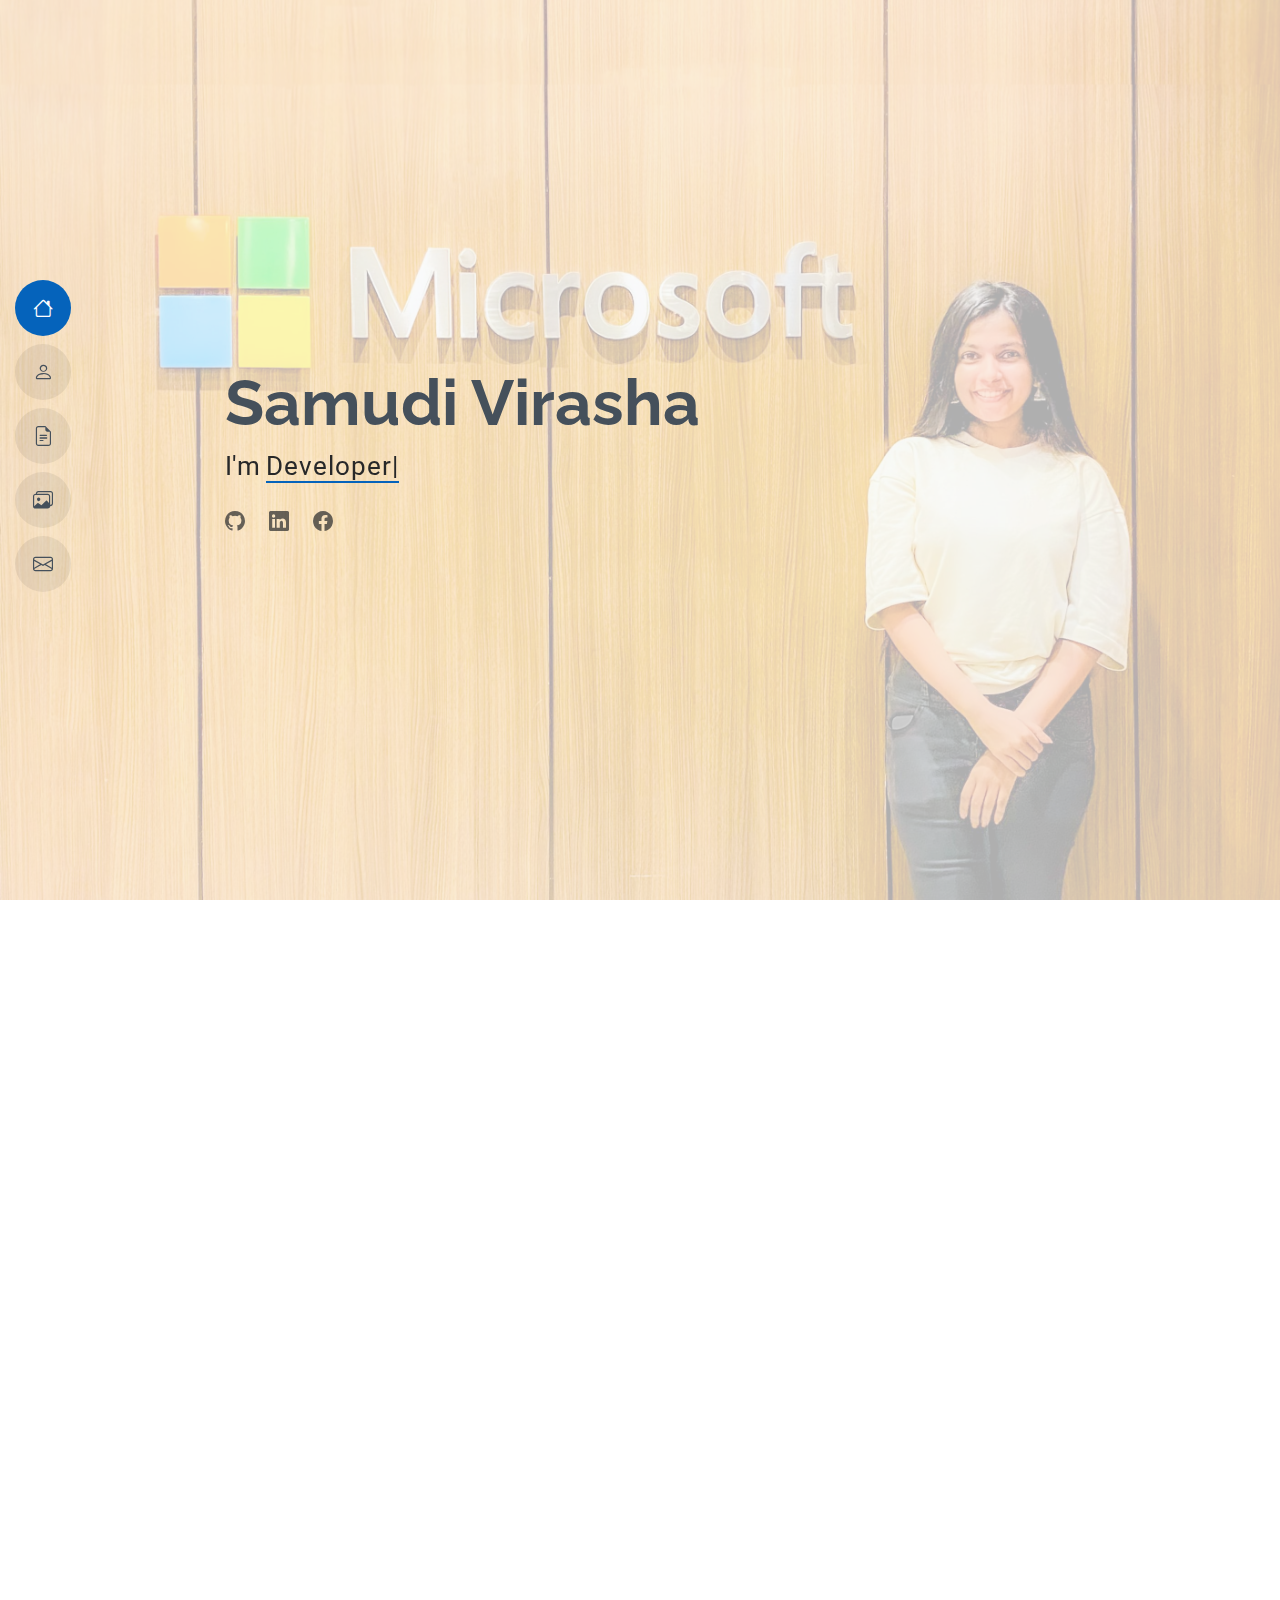
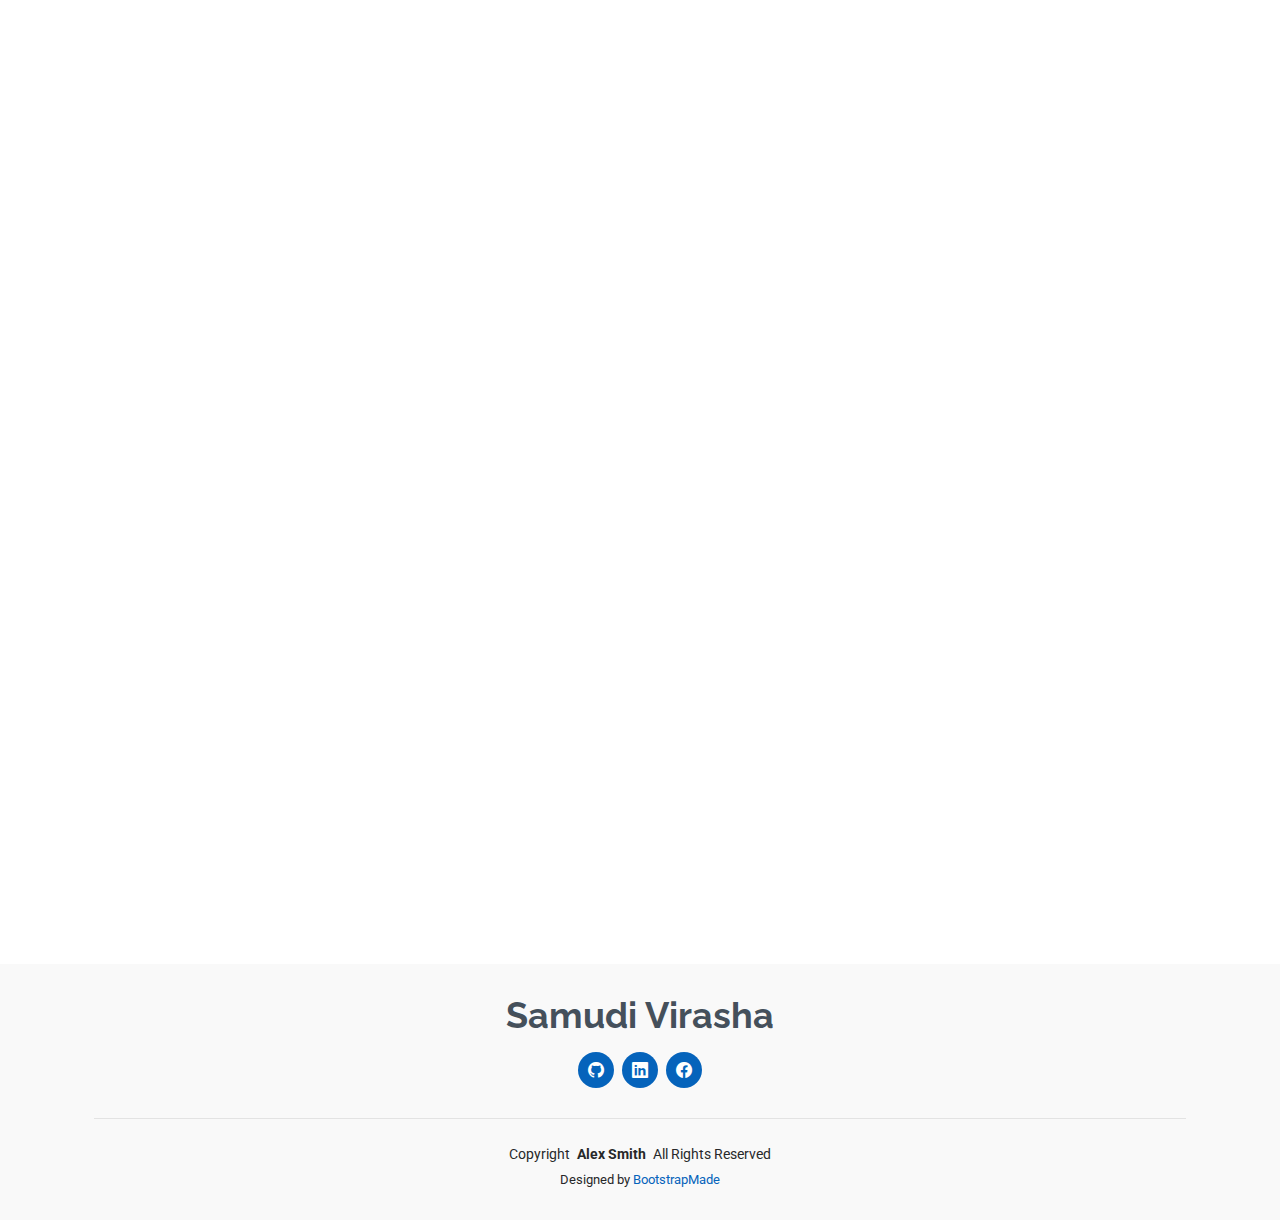
==== index.html @ 15e20136 "add All" ====
<!DOCTYPE html>
<html lang="en">
  <head>
    <meta charset="utf-8" />
    <meta content="width=device-width, initial-scale=1.0" name="viewport" />
    <title>Index - MyResume Bootstrap Template</title>
    <meta content="" name="description" />
    <meta content="" name="keywords" />

    <!-- Favicons -->
    <link href="assets/img/favicon.png" rel="icon" />
    <link href="assets/img/apple-touch-icon.png" rel="apple-touch-icon" />

    <!-- Fonts -->
    <link href="https://fonts.googleapis.com" rel="preconnect" />
    <link href="https://fonts.gstatic.com" rel="preconnect" crossorigin />
    <link
      href="https://fonts.googleapis.com/css2?family=Roboto:ital,wght@0,100;0,300;0,400;0,500;0,700;0,900;1,100;1,300;1,400;1,500;1,700;1,900&family=Poppins:ital,wght@0,100;0,200;0,300;0,400;0,500;0,600;0,700;0,800;0,900;1,100;1,200;1,300;1,400;1,500;1,600;1,700;1,800;1,900&family=Raleway:ital,wght@0,100;0,200;0,300;0,400;0,500;0,600;0,700;0,800;0,900;1,100;1,200;1,300;1,400;1,500;1,600;1,700;1,800;1,900&display=swap"
      rel="stylesheet"
    />

    <!-- Vendor CSS Files -->
    <link
      href="assets/vendor/bootstrap/css/bootstrap.min.css"
      rel="stylesheet"
    />
    <link
      href="assets/vendor/bootstrap-icons/bootstrap-icons.css"
      rel="stylesheet"
    />
    <link href="assets/vendor/aos/aos.css" rel="stylesheet" />
    <link
      href="assets/vendor/glightbox/css/glightbox.min.css"
      rel="stylesheet"
    />
    <link href="assets/vendor/swiper/swiper-bundle.min.css" rel="stylesheet" />

    <!-- Main CSS File -->
    <link href="assets/css/main.css" rel="stylesheet" />
    <style>
      /* .section {
        display: none;
      }
      .sectionactive {
        display: block;
      } */
    </style>
  </head>

  <body class="index-page">
    <header
      id="header"
      class="header d-flex flex-column justify-content-center"
    >
      <i class="header-toggle d-xl-none bi bi-list"></i>

      <nav id="navmenu" class="navmenu">
        <ul>
          <li>
            <a href="#hero" class="active"
              ><i class="bi bi-house navicon"></i><span>Home</span></a
            >
          </li>
          <li>
            <a href="#about"
              ><i class="bi bi-person navicon"></i><span>About</span></a
            >
          </li>
          <li>
            <a href="#resume"
              ><i class="bi bi-file-earmark-text navicon"></i
              ><span>Resume</span></a
            >
          </li>
          <li>
            <a href="#portfolio"
              ><i class="bi bi-images navicon"></i><span>Portfolio</span></a
            >
          </li>
       
          <li>
            <a href="#contact"
              ><i class="bi bi-envelope navicon"></i><span>Contact</span></a
            >
          </li>
        </ul>
      </nav>
    </header>

    <main class="main">
      <!-- Hero Section -->
      <section id="hero" class="hero section light-background">
        <img src="assets/img/hero-bg.jpg" alt="" />

        <div class="container" data-aos="zoom-out">
          <div class="row justify-content-center">
            <div class="col-lg-9">
              <h2>Samudi Virasha</h2>
              <p>
                I'm
                <span
                  class="typed"
                  data-typed-items="Developer, Postman Student Expert, DevOps Enthusiast, Volunteer, "
                  >Developer</span
                ><span
                  class="typed-cursor typed-cursor--blink"
                  aria-hidden="true"
                ></span>
              </p>
              <div class="social-links">
                <a href="https://github.com/samudivirasha"
                  ><i class="bi bi-github"></i
                ></a>
                <a href="https://www.linkedin.com/in/samudi-virasha/"
                  ><i class="bi bi-linkedin"></i
                ></a>
                <a href="https://web.facebook.com/samudi.perera.96"
                  ><i class="bi bi-facebook"></i
                ></a>
              </div>
            </div>
          </div>
        </div>
      </section>
      <!-- /Hero Section -->

      <!-- About Section -->
      <section id="about" class="about section">
        <!-- Section Title -->
        <div class="container section-title" data-aos="fade-up">
          <h2>About</h2>
          <p>
            A BICT (Hons) undergraduate at the University of Ruhuna, passionate
            about software engineering, cloud computing, and DevOps. Experienced
            in web development, backend systems, and containerized applications,
            with a focus on building scalable solutions and exploring new tools
            to enhance technical expertise.
          </p>
        </div>
        <!-- End Section Title -->

        <div class="container" data-aos="fade-up" data-aos-delay="100">
          <div class="row gy-4 justify-content-center">
            <div class="col-lg-4">
              <img src="assets/img/profile-img.jpg" class="img-fluid" alt="" />
            </div>
            <div class="col-lg-8 content">
              <h2>Developer</h2>
              <div class="row">
                <div class="col-lg-6">
                  <ul>
                    <li>
                      <i class="bi bi-chevron-right"></i>
                      <strong>Phone:</strong> <span>+94 76 891 8403</span>
                    </li>
                    <li>
                      <i class="bi bi-chevron-right"></i>
                      <strong>City:</strong> <span>Athurugiriya, Colombo</span>
                    </li>
                  </ul>
                </div>
                <div class="col-lg-6">
                  <ul>
                    <li>
                      <i class="bi bi-chevron-right"></i>
                      <strong>Degree:</strong>
                      <span>Bachelor's degree <br />ICT (Hons)</span>
                    </li>
                    <li>
                      <i class="bi bi-chevron-right"></i>
                      <strong>Email:</strong>
                      <span>samudiperera2000@gmail.com</span>
                    </li>
                  </ul>
                </div>

                <section id="skills" class="skills">
                  <!-- Section Title -->
                  <div class="container section-title" data-aos="fade-up">
                    <h2>Skills</h2>
                  </div>
                  <!-- End Section Title -->
                  <div
                    class="container"
                    data-aos="fade-up"
                    data-aos-delay="100"
                  >
                    <div class="row skills-content skills-animation">
                      <div class="col-lg-6">
                        <div class="progress">
                          <span class="skill"
                            ><span>ExpressJS</span> <i class="val">70%</i></span
                          >
                          <div class="progress-bar-wrap">
                            <div
                              class="progress-bar"
                              role="progressbar"
                              aria-valuenow="70"
                              aria-valuemin="0"
                              aria-valuemax="100"
                            ></div>
                          </div>
                        </div>
                        <!-- End Skills Item -->

                        <div class="progress">
                          <span class="skill"
                            ><span>NodeJS</span> <i class="val">30%</i></span
                          >
                          <div class="progress-bar-wrap">
                            <div
                              class="progress-bar"
                              role="progressbar"
                              aria-valuenow="30"
                              aria-valuemin="0"
                              aria-valuemax="100"
                            ></div>
                          </div>
                        </div>
                        <!-- End Skills Item -->

                        <div class="progress">
                          <span class="skill"
                            ><span>Docker</span> <i class="val">50%</i></span
                          >
                          <div class="progress-bar-wrap">
                            <div
                              class="progress-bar"
                              role="progressbar"
                              aria-valuenow="50"
                              aria-valuemin="0"
                              aria-valuemax="100"
                            ></div>
                          </div>
                        </div>
                        <!-- End Skills Item -->
                      </div>

                      <div class="col-lg-6">
                        <div class="progress">
                          <span class="skill"
                            ><span>Flutter</span> <i class="val">30%</i></span
                          >
                          <div class="progress-bar-wrap">
                            <div
                              class="progress-bar"
                              role="progressbar"
                              aria-valuenow="30"
                              aria-valuemin="0"
                              aria-valuemax="100"
                            ></div>
                          </div>
                        </div>
                        <!-- End Skills Item -->

                        <div class="progress">
                          <span class="skill"
                            ><span>WordPress/CMS</span>
                            <i class="val">90%</i></span
                          >
                          <div class="progress-bar-wrap">
                            <div
                              class="progress-bar"
                              role="progressbar"
                              aria-valuenow="90"
                              aria-valuemin="0"
                              aria-valuemax="100"
                            ></div>
                          </div>
                        </div>
                        <!-- End Skills Item -->

                        <div class="progress">
                          <span class="skill"
                            ><span>Github</span> <i class="val">55%</i></span
                          >
                          <div class="progress-bar-wrap">
                            <div
                              class="progress-bar"
                              role="progressbar"
                              aria-valuenow="55"
                              aria-valuemin="0"
                              aria-valuemax="100"
                            ></div>
                          </div>
                        </div>
                        <!-- End Skills Item -->
                      </div>
                    </div>
                  </div>
                <!-- </section> -->
              </div>
            </div>
          </div>
        </div>
      </section>
      <!-- /About Section -->

      <!-- Skills Section -->

      <!-- /Skills Section -->

      <!-- Resume Section -->
      <section id="resume" class="resume section">
        <!-- Section Title -->
        <div class="container section-title" data-aos="fade-up">
          <h2>Resume</h2>
          
        </div>
        <!-- End Section Title -->

        <div class="container">
          <div class="row">
            <div class="col-lg-6" data-aos="fade-up" data-aos-delay="100">
              <h3 class="resume-title">Sumary</h3>

              <div class="resume-item pb-0">
                <h4>Samudi Virasha</h4>
                <p>
                  <em
                    >I am an analytic, adaptive person who has developed a mature and responsible approach to any task that I undertake, or situation that I'm presented with, and I have excellent communication skills (both verbal and written) having previously developed strong networks within my school and university environment..</em
                  >
                </p>
                <ul>
                  <li>Languages</li>
                  <ul>
                    <li>Sinhala (First language)</li>
                    <li>English</li>
                  </ul>
                </ul>
              </div>
              <!-- Edn Resume Item -->

              <h3 class="resume-title">Education</h3>
              <div class="resume-item">
                <h4>Bachelor of Information and Communication Technology (Hons.)                </h4>
                <h5>2021 - 2025</h5>
                <p><em>University of Ruhuna  </em></p>
                <p>
                  The BICT (Application Development) degree aims to produce skilled software developers with industry-relevant knowledge, emphasizing web, cloud, and mobile applications, industry trends, and emerging software practices.
                </p>
              </div>
              <!-- Edn Resume Item -->

              <div class="resume-item">
                <h4>Quantum Computing for Machine Learning and Optimization</h4>
                <h5>2024</h5>
                <p><em>International Summer School - Indian Institute of Technology, Bombay</em></p>
              </div>
              <div class="resume-item">
                <h4>Diploma of Education, Psychology (Reading)</h4>
                <h5>2024</h5>
                <p><em>IMBS Green Campus</em></p>
              </div>
              <div class="resume-item">
                <h4>Basics in Aviation</h4>
                <h5>2018</h5>
                <p><em>AAC Engineering Academy </em></p>
              </div>
              <h3 class="resume-title">Certificate</h3>
              <div class="resume-item">
                <h4>Postman API Fundamentals Student Expert</h4>
                <h5>2024</h5>
                <p><em>Postman</em></p>
              </div>
              <div class="resume-item">
                <h4>Introduction to Critical Infrastructure Protection</h4>
                <h5>2024</h5>
                <p><em>OPSWAT Academy</em></p>
              </div>
              <div class="resume-item">
                <h4>Using MongoDB with Node.js</h4>
                <h5>2024</h5>
                <p><em>MongoDB</em></p>
              </div>
              <div class="resume-item">
                <h4>Introduction to Large Language Models</h4>
                <h5>2024</h5>
                <p><em>Google Cloud Skills Boost</em></p>
              </div>
              <div class="resume-item">
                <h4>GitHub Actions for CI/CD
                </h4>
                <h5>2024</h5>
                <p><em>LinkedIn</em></p>
              </div>
              <div class="resume-item">
                <h4>DevOps Foundations: Microservices
                </h4>
                <h5>2024</h5>
                <p><em>LinkedIn</em></p>
              </div>

            </div>

            <div class="col-lg-6" data-aos="fade-up" data-aos-delay="200">
              <h3 class="resume-title">Project</h3>
              <div class="resume-item">
                <h4>Contact Management System</h4>
                <h5>2024 August</h5>
                <p><em>ExpressJS | NodeJs | MongoDB | Docker | Choreo</em></p>
                <ul>
                  <li>
                    Contact Management System with CRUD
                  </li>
                  <li>
                    View the project on <a href="https://github.com/samudivirasha/Contact-management-test---expressjs" target="_blank" >Github</a>
                  </li>
                  <li>
                    View the published collection on <a href="https://github.com/samudivirasha/Contact-management-test---expressjs" target="_blank" >Postman</a>
                  </li>
                  <li>
                    Use Online API on<a href="https://e86d5e5d-e935-46a8-b308-cf2f95459d53.e1-us-cdp-2.choreoapps.dev/showdata" target="_blank" >Choreo</a>
                  </li>
                </ul>
              </div>
              <div class="resume-item">
                <h4>PeopleLK Official Website</h4>
                <h5>2024 August</h5>
                <p><em>WordPress | Elementor | Shared Hosting </em></p>
                <ul>
                  <li>
                    Develop the official website for PeopleLK, A youth group who are working to educate different communities on democracy and enhance the political literacy of the people of the country
                  </li>
                  <li>
                    URL: <a href="https://peoplelk.org/" target="_blank" >peoplelk.org</a>
                  </li>
                </ul>
              </div>
              <!-- Edn Resume Item -->
              <div class="resume-item">
                <h4>EcoShine Clean Official Website</h4>
                <h5>2024 July</h5>
                <p><em>WordPress | Elementor | Shared Hosting </em></p>
                <ul>
                  <li>
                    Develop the official website for EcoShine Clean, an Australian commercial cleaning service.
                  </li>
                  <li>
                    URL: <a href="https://ecoshineclean.com.au/" target="_blank" >ecoshineclean.com.au</a>
                  </li>
                </ul>
              </div>
              <!-- Edn Resume Item -->
              <div class="resume-item">
                <h4>POS-System</h4>
                <h5>2024 June</h5>
                <p><em>Spring Boot | Java | Mysql</em></p>
                <ul>
                  <li>
                   Create a SpringBoot Backend for Point of Sale System with managing products, orders, and product category.
                  </li>
                  <li>
                    View the project on <a href="https://github.com/samudivirasha/POS-System/tree/main" target="_blank" >Github</a>
                  </li>
                </ul>
              </div>

              
            </div>
          </div>
        </div>
      </section>
      <!-- /Resume Section -->

      <!-- Portfolio Section -->
      <section id="portfolio" class="portfolio section">
        <!-- Section Title -->
        <div class="container section-title" data-aos="fade-up">
          <h2>Portfolio</h2>
          
        </div>
        <!-- End Section Title -->

        <div class="container">
          <div
            class="isotope-layout"
            data-default-filter="*"
            data-layout="masonry"
            data-sort="original-order"
          >
            <ul
              class="portfolio-filters isotope-filters"
              data-aos="fade-up"
              data-aos-delay="100"
            >
              <li data-filter="*" class="filter-active">All</li>
              <li data-filter=".filter-EcoShine">EcoShine Clean</li>
              <li data-filter=".filter-PeopleLK">PeopleLK</li>
            </ul>
            <!-- End Portfolio Filters -->

            <div
              class="row gy-4 isotope-container"
              data-aos="fade-up"
              data-aos-delay="200"
            >
              <div
                class="col-lg-4 col-md-6 portfolio-item isotope-item filter-PeopleLK"
              >
                <img
                  src="assets/img/masonry-portfolio/masonry-portfolio-1.jpg"
                  class="img-fluid"
                  alt=""
                />
                <div class="portfolio-info">
                  <h4>App 1</h4>
                  <p>Lorem ipsum, dolor sit</p>
                  <a
                    href="assets/img/masonry-portfolio/masonry-portfolio-1.jpg"
                    title="App 1"
                    data-gallery="portfolio-gallery-app"
                    class="glightbox preview-link"
                    ><i class="bi bi-zoom-in"></i
                  ></a>
                  <a
                    href="portfolio-details.html"
                    title="More Details"
                    class="details-link"
                    ><i class="bi bi-link-45deg"></i
                  ></a>
                </div>
              </div>
              <!-- End Portfolio Item -->

              <div
                class="col-lg-4 col-md-6 portfolio-item isotope-item filter-EcoShine"
              >
                <img
                  src="assets/img/masonry-portfolio/masonry-portfolio-2.jpg"
                  class="img-fluid"
                  alt=""
                />
                <div class="portfolio-info">
                  <h4>Product 1</h4>
                  <p>Lorem ipsum, dolor sit</p>
                  <a
                    href="assets/img/masonry-portfolio/masonry-portfolio-2.jpg"
                    title="Product 1"
                    data-gallery="portfolio-gallery-product"
                    class="glightbox preview-link"
                    ><i class="bi bi-zoom-in"></i
                  ></a>
                  <a
                    href="portfolio-details.html"
                    title="More Details"
                    class="details-link"
                    ><i class="bi bi-link-45deg"></i
                  ></a>
                </div>
              </div>
              <!-- End Portfolio Item -->

              <div
                class="col-lg-4 col-md-6 portfolio-item isotope-item filter-EcoShine"
              >
                <img
                  src="assets/img/masonry-portfolio/masonry-portfolio-3.jpg"
                  class="img-fluid"
                  alt=""
                />
                <div class="portfolio-info">
                  <h4>Branding 1</h4>
                  <p>Lorem ipsum, dolor sit</p>
                  <a
                    href="assets/img/masonry-portfolio/masonry-portfolio-3.jpg"
                    title="Branding 1"
                    data-gallery="portfolio-gallery-branding"
                    class="glightbox preview-link"
                    ><i class="bi bi-zoom-in"></i
                  ></a>
                  <a
                    href="portfolio-details.html"
                    title="More Details"
                    class="details-link"
                    ><i class="bi bi-link-45deg"></i
                  ></a>
                </div>
              </div>
              <!-- End Portfolio Item -->

              <div
                class="col-lg-4 col-md-6 portfolio-item isotope-item filter-EcoShine"
              >
                <img
                  src="assets/img/masonry-portfolio/masonry-portfolio-4.jpg"
                  class="img-fluid"
                  alt=""
                />
                <div class="portfolio-info">
                  <h4>App 2</h4>
                  <p>Lorem ipsum, dolor sit</p>
                  <a
                    href="assets/img/masonry-portfolio/masonry-portfolio-4.jpg"
                    title="App 2"
                    data-gallery="portfolio-gallery-app"
                    class="glightbox preview-link"
                    ><i class="bi bi-zoom-in"></i
                  ></a>
                  <a
                    href="portfolio-details.html"
                    title="More Details"
                    class="details-link"
                    ><i class="bi bi-link-45deg"></i
                  ></a>
                </div>
              </div>
              <!-- End Portfolio Item -->

              <div
                class="col-lg-4 col-md-6 portfolio-item isotope-item filter-EcoShine"
              >
                <img
                  src="assets/img/masonry-portfolio/masonry-portfolio-5.jpg"
                  class="img-fluid"
                  alt=""
                />
                <div class="portfolio-info">
                  <h4>Product 2</h4>
                  <p>Lorem ipsum, dolor sit</p>
                  <a
                    href="assets/img/masonry-portfolio/masonry-portfolio-5.jpg"
                    title="Product 2"
                    data-gallery="portfolio-gallery-product"
                    class="glightbox preview-link"
                    ><i class="bi bi-zoom-in"></i
                  ></a>
                  <a
                    href="portfolio-details.html"
                    title="More Details"
                    class="details-link"
                    ><i class="bi bi-link-45deg"></i
                  ></a>
                </div>
              </div>
              <!-- End Portfolio Item -->

              <div
                class="col-lg-4 col-md-6 portfolio-item isotope-item filter-PeopleLK"
              >
                <img
                  src="assets/img/masonry-portfolio/masonry-portfolio-6.jpg"
                  class="img-fluid"
                  alt=""
                />
                <div class="portfolio-info">
                  <h4>Branding 2</h4>
                  <p>Lorem ipsum, dolor sit</p>
                  <a
                    href="assets/img/masonry-portfolio/masonry-portfolio-6.jpg"
                    title="Branding 2"
                    data-gallery="portfolio-gallery-branding"
                    class="glightbox preview-link"
                    ><i class="bi bi-zoom-in"></i
                  ></a>
                  <a
                    href="portfolio-details.html"
                    title="More Details"
                    class="details-link"
                    ><i class="bi bi-link-45deg"></i
                  ></a>
                </div>
              </div>
              <!-- End Portfolio Item -->
            </div>
            <!-- End Portfolio Container -->
          </div>
        </div>
      </section>
      <!-- /Portfolio Section -->


      <!-- Testimonials Section -->
   
      <!-- /Testimonials Section -->

      <!-- Contact Section -->
      <section id="contact" class="contact section">
        <!-- Section Title -->
        <div class="container section-title" data-aos="fade-up">
          <h2>Contact</h2>
          
        </div>
        <!-- End Section Title -->

        <div class="container" data-aos="fade" data-aos-delay="100">
          <div class="row gy-4">
            <div class="col-lg-4">
              <div
                class="info-item d-flex"
                data-aos="fade-up"
                data-aos-delay="200"
              >
                <i class="bi bi-geo-alt flex-shrink-0"></i>
                <div>
                  <h3>Address</h3>
                  <p>Athurugiriya, Colombo</p>
                </div>
              </div>
              <!-- End Info Item -->

              <div
                class="info-item d-flex"
                data-aos="fade-up"
                data-aos-delay="300"
              >
                <i class="bi bi-telephone flex-shrink-0"></i>
                <div>
                  <h3>Call Us</h3>
                  <p>+94 76 891 8403</p>
                </div>
              </div>
              <!-- End Info Item -->

              <div
                class="info-item d-flex"
                data-aos="fade-up"
                data-aos-delay="400"
              >
                <i class="bi bi-envelope flex-shrink-0"></i>
                <div>
                  <h3>Email Us</h3>
                  <p>samudiperera2000@gmail.com</p>
                </div>
              </div>
              <!-- End Info Item -->
            </div>

            <div class="col-lg-8">
              <form
                action="forms/contact.php"
                method="post"
                class="php-email-form"
                data-aos="fade-up"
                data-aos-delay="200"
              >
                <div class="row gy-4">
                  <div class="col-md-6">
                    <input
                      type="text"
                      name="name"
                      class="form-control"
                      placeholder="Your Name"
                      required=""
                    />
                  </div>

                  <div class="col-md-6">
                    <input
                      type="email"
                      class="form-control"
                      name="email"
                      placeholder="Your Email"
                      required=""
                    />
                  </div>

                  <div class="col-md-12">
                    <input
                      type="text"
                      class="form-control"
                      name="subject"
                      placeholder="Subject"
                      required=""
                    />
                  </div>

                  <div class="col-md-12">
                    <textarea
                      class="form-control"
                      name="message"
                      rows="6"
                      placeholder="Message"
                      required=""
                    ></textarea>
                  </div>

                  <div class="col-md-12 text-center">
                    <div class="loading">Loading</div>
                    <div class="error-message"></div>
                    <div class="sent-message">
                      Your message has been sent. Thank you!
                    </div>

                    <button type="submit">Send Message</button>
                  </div>
                </div>
              </form>
            </div>
            <!-- End Contact Form -->
          </div>
        </div>
      </section>
      <!-- /Contact Section -->
    </main>

    <footer id="footer" class="footer position-relative light-background">
      <div class="container">
        <h3 class="sitename">Samudi Virasha</h3>
      
        <div class="social-links d-flex justify-content-center">
          
          <a href="https://github.com/samudivirasha"><i class="bi bi-github"></i></a>
        <a href="https://www.linkedin.com/in/samudi-virasha/"><i class="bi bi-linkedin"></i></a>
        <a href="https://web.facebook.com/samudi.perera.96"><i class="bi bi-facebook"></i></a>
        </div>
        <div class="container">
          <div class="copyright">
            <span>Copyright</span>
            <strong class="px-1 sitename">Alex Smith</strong>
            <span>All Rights Reserved</span>
          </div>
          <div class="credits">
            <!-- All the links in the footer should remain intact. -->
            <!-- You can delete the links only if you've purchased the pro version. -->
            <!-- Licensing information: https://bootstrapmade.com/license/ -->
            <!-- Purchase the pro version with working PHP/AJAX contact form: [buy-url] -->
            Designed by <a href="https://bootstrapmade.com/">BootstrapMade</a>
          </div>
        </div>
      </div>
    </footer>

    <!-- Scroll Top -->
    <a
      href="#"
      id="scroll-top"
      class="scroll-top d-flex align-items-center justify-content-center"
      ><i class="bi bi-arrow-up-short"></i
    ></a>

    <!-- Preloader -->
    <div id="preloader"></div>

    <!-- Vendor JS Files -->
    <script src="assets/vendor/bootstrap/js/bootstrap.bundle.min.js"></script>
    <script src="assets/vendor/php-email-form/validate.js"></script>
    <script src="assets/vendor/aos/aos.js"></script>
    <script src="assets/vendor/typed.js/typed.umd.js"></script>
    <script src="assets/vendor/purecounter/purecounter_vanilla.js"></script>
    <script src="assets/vendor/waypoints/noframework.waypoints.js"></script>
    <script src="assets/vendor/glightbox/js/glightbox.min.js"></script>
    <script src="assets/vendor/imagesloaded/imagesloaded.pkgd.min.js"></script>
    <script src="assets/vendor/isotope-layout/isotope.pkgd.min.js"></script>
    <script src="assets/vendor/swiper/swiper-bundle.min.js"></script>

    <!-- Main JS File -->
    <script></script>
    <script src="assets/js/main.js"></script>
  </body>
</html>
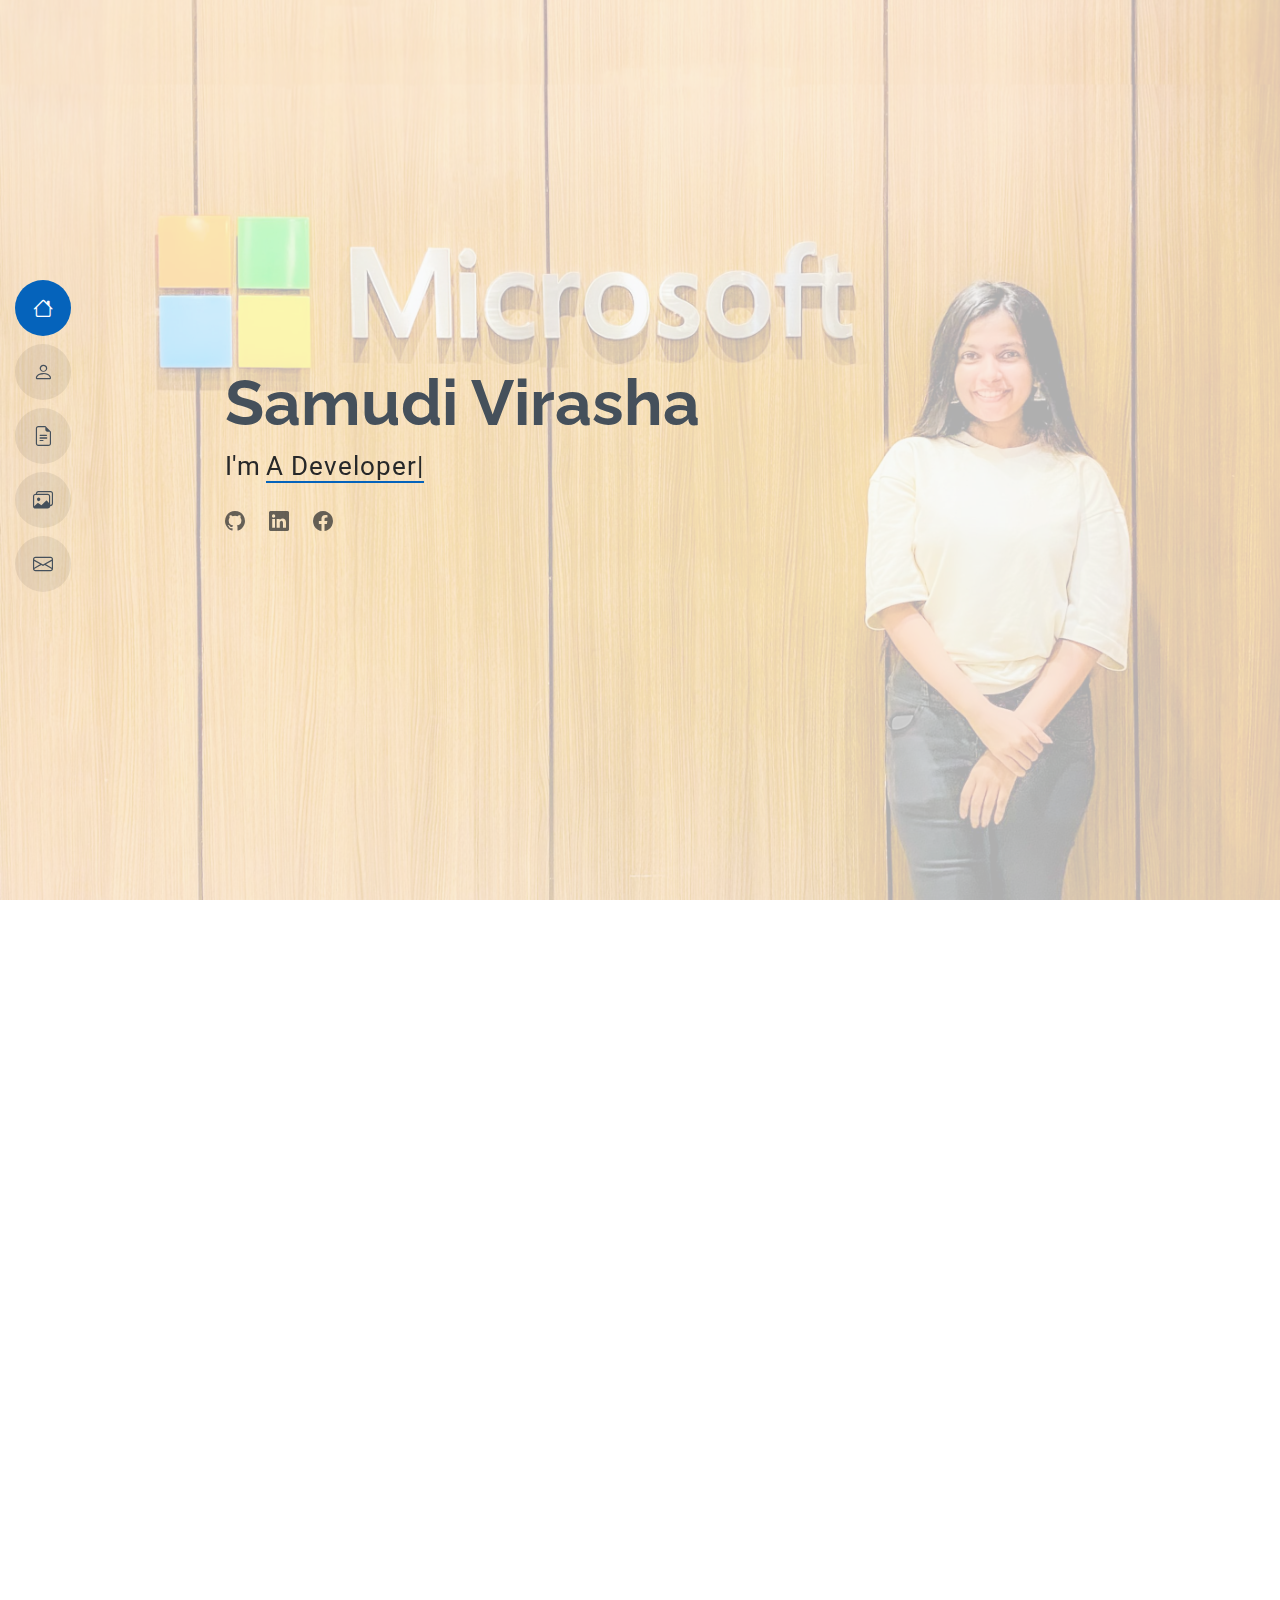
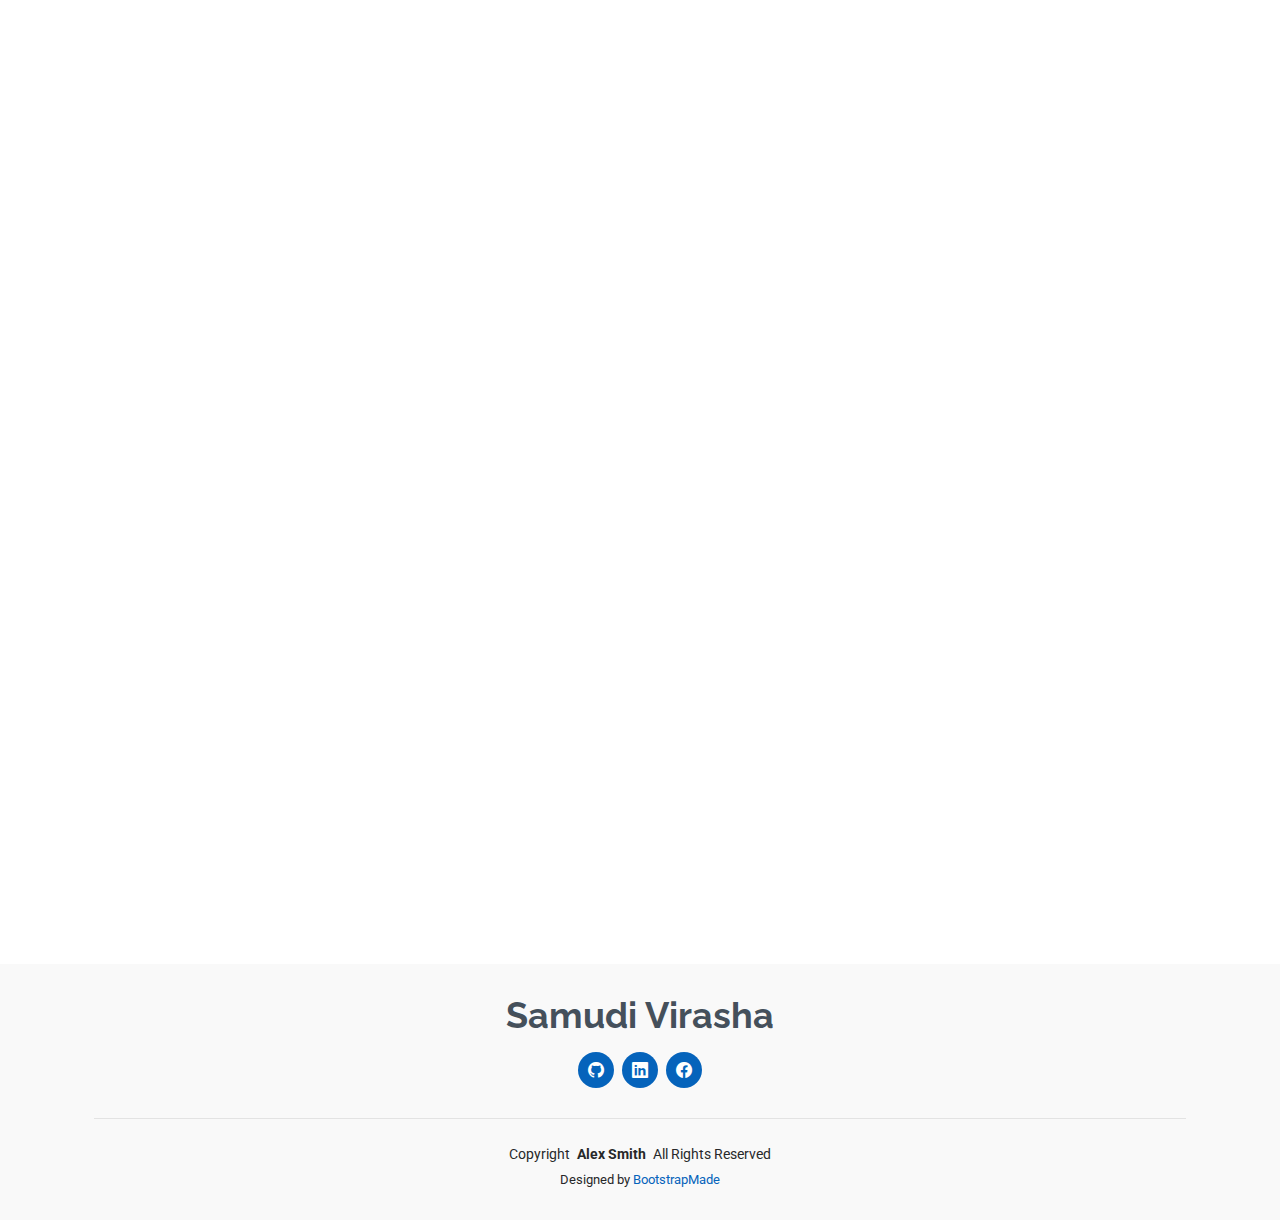
==== commit eaacab04: "Update index.html" ====
--- a/index.html
+++ b/index.html
@@ -100,8 +100,8 @@
                 I'm
                 <span
                   class="typed"
-                  data-typed-items="Developer, Postman Student Expert, DevOps Enthusiast, Volunteer, "
-                  >Developer</span
+                  data-typed-items="A Developer, Postman Student Expert, DevOps Enthusiast, Volunteer, "
+                  >A Developer</span
                 ><span
                   class="typed-cursor typed-cursor--blink"
                   aria-hidden="true"
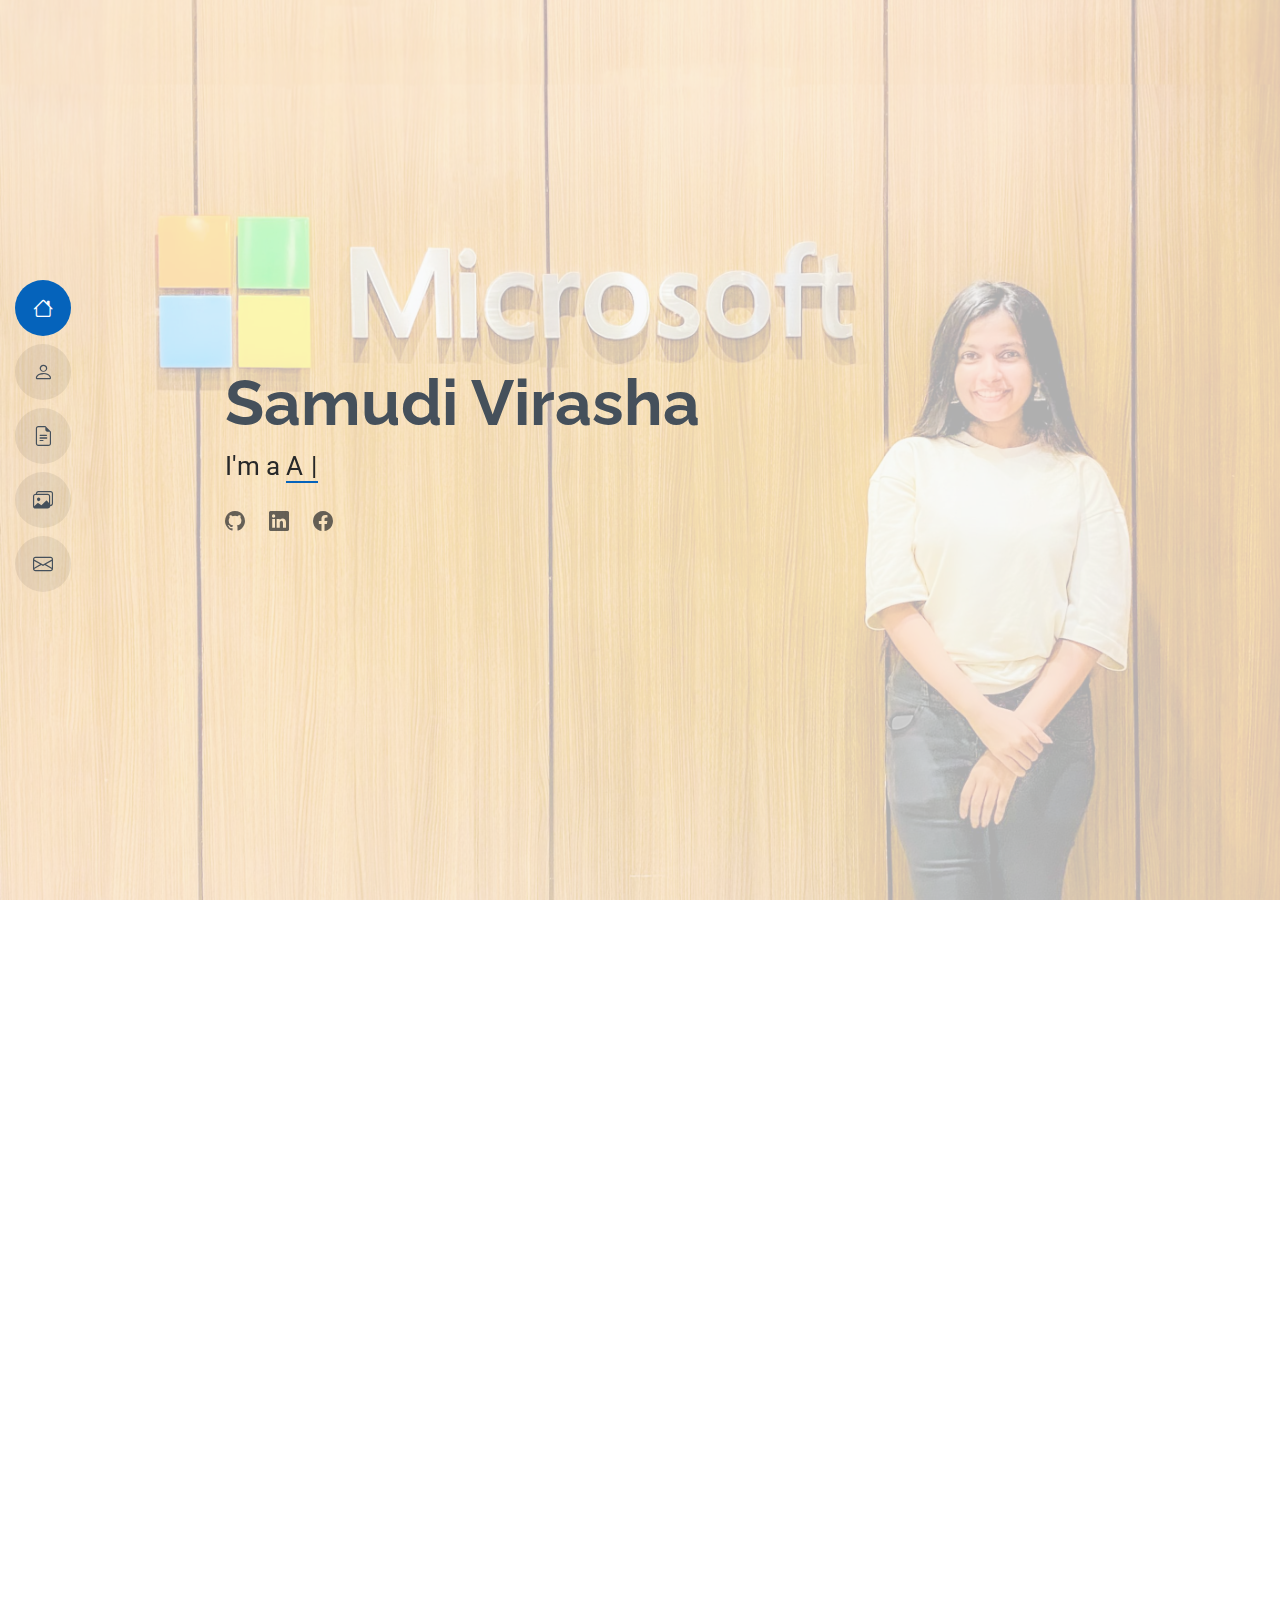
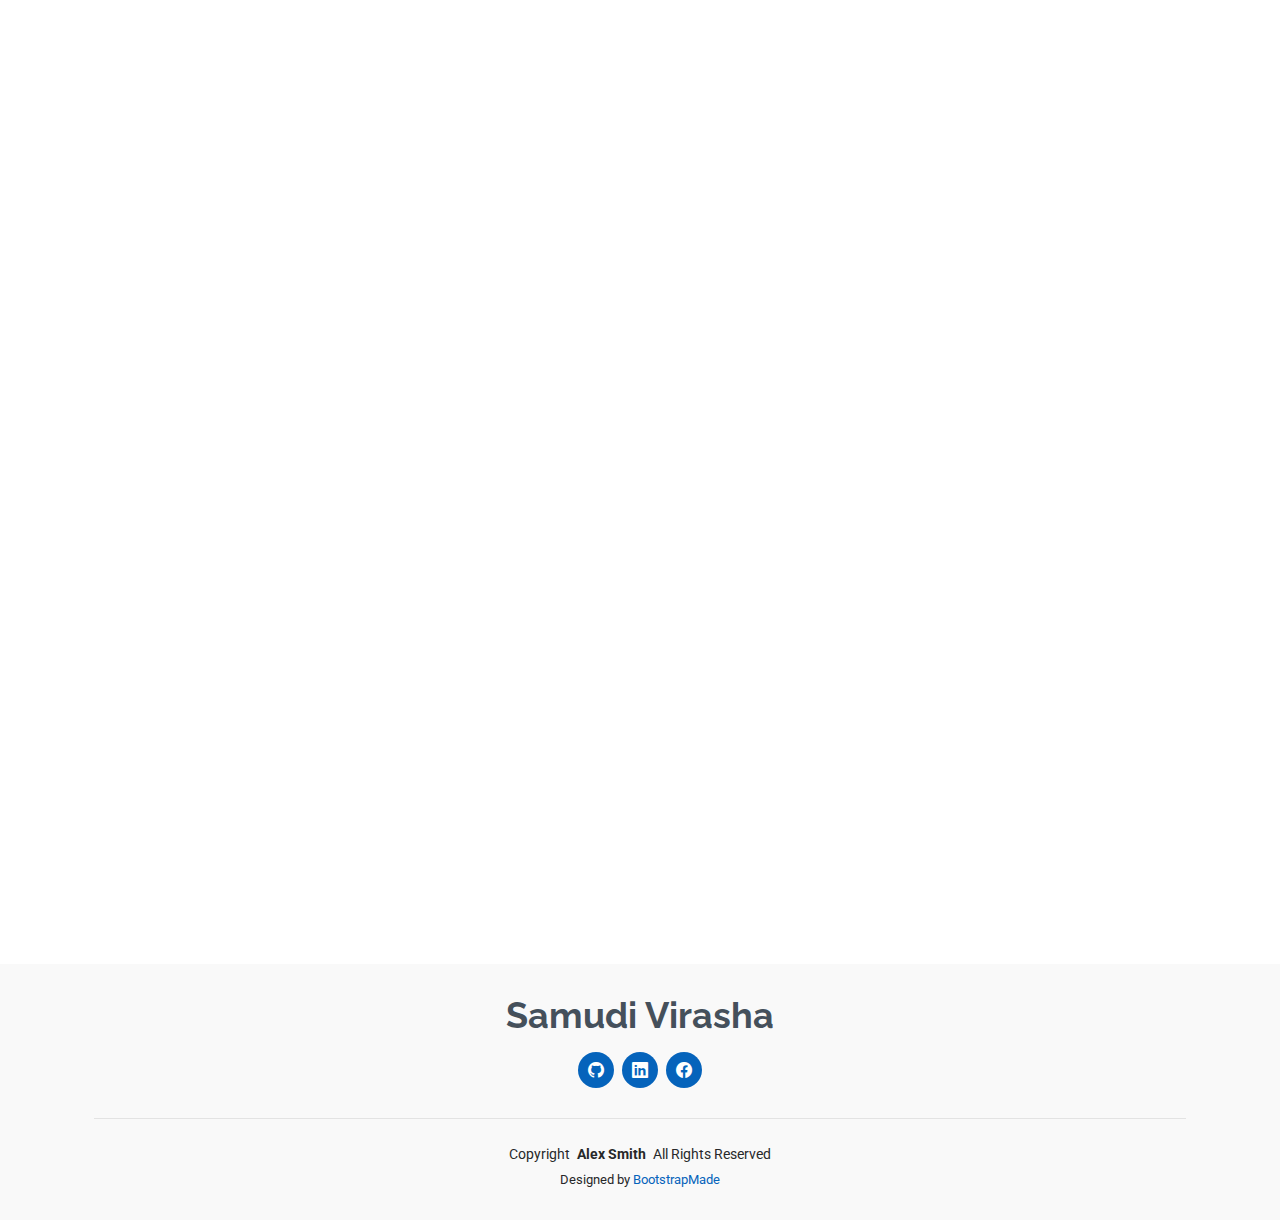
==== commit 1268dbe4: "edited intro" ====
--- a/index.html
+++ b/index.html
@@ -6,6 +6,7 @@
     <title>Index - MyResume Bootstrap Template</title>
     <meta content="" name="description" />
     <meta content="" name="keywords" />
+
 
     <!-- Favicons -->
     <link href="assets/img/favicon.png" rel="icon" />
@@ -97,11 +98,11 @@
             <div class="col-lg-9">
               <h2>Samudi Virasha</h2>
               <p>
-                I'm
+                I'm a
                 <span
                   class="typed"
                   data-typed-items="A Developer, Postman Student Expert, DevOps Enthusiast, Volunteer, "
-                  >A Developer</span
+                  >Developer</span
                 ><span
                   class="typed-cursor typed-cursor--blink"
                   aria-hidden="true"
@@ -130,7 +131,7 @@
         <div class="container section-title" data-aos="fade-up">
           <h2>About</h2>
           <p>
-            A BICT (Hons) undergraduate at the University of Ruhuna, passionate
+            A BICT (Hons) undergraduate at University of Ruhuna, passionate
             about software engineering, cloud computing, and DevOps. Experienced
             in web development, backend systems, and containerized applications,
             with a focus on building scalable solutions and exploring new tools
@@ -548,6 +549,8 @@
                     ><i class="bi bi-link-45deg"></i
                   ></a>
                 </div>
+
+                
               </div>
               <!-- End Portfolio Item -->
 
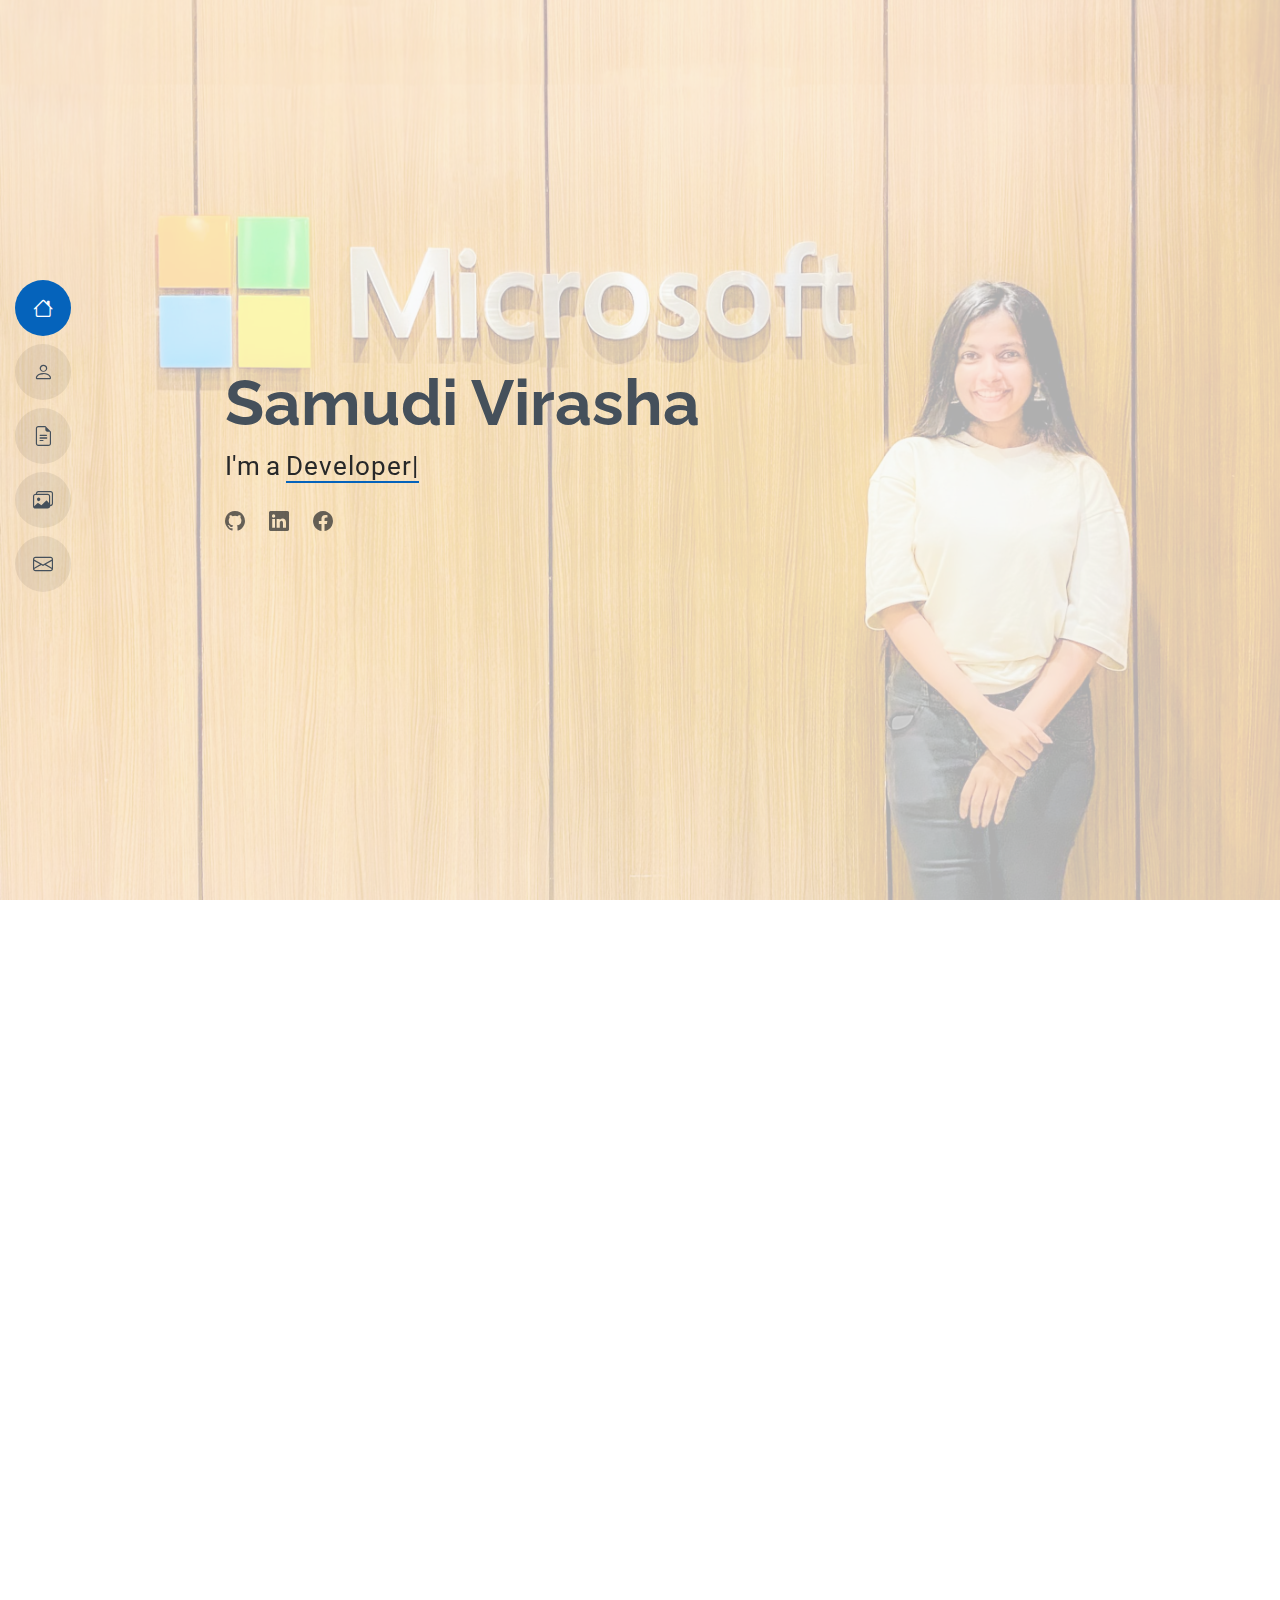
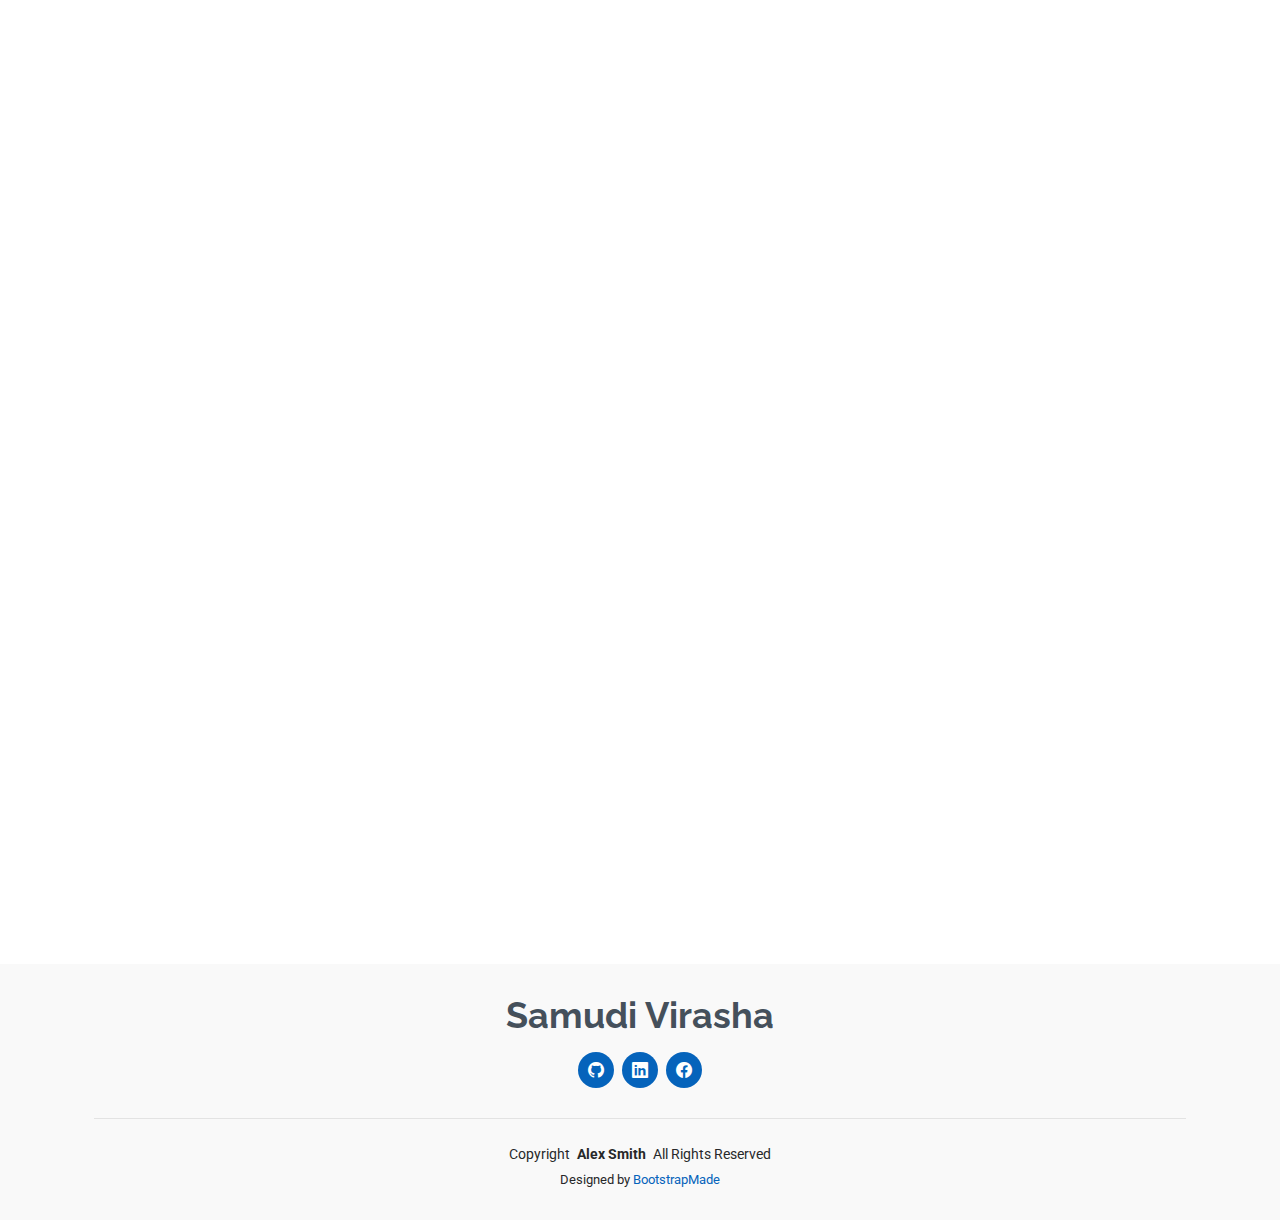
==== commit 56268453: "Update index.html" ====
--- a/index.html
+++ b/index.html
@@ -101,7 +101,7 @@
                 I'm a
                 <span
                   class="typed"
-                  data-typed-items="A Developer, Postman Student Expert, DevOps Enthusiast, Volunteer, "
+                  data-typed-items=" Developer, Postman Student Expert, DevOps Enthusiast, Volunteer, "
                   >Developer</span
                 ><span
                   class="typed-cursor typed-cursor--blink"
@@ -550,7 +550,7 @@
                   ></a>
                 </div>
 
-                
+
               </div>
               <!-- End Portfolio Item -->
 
